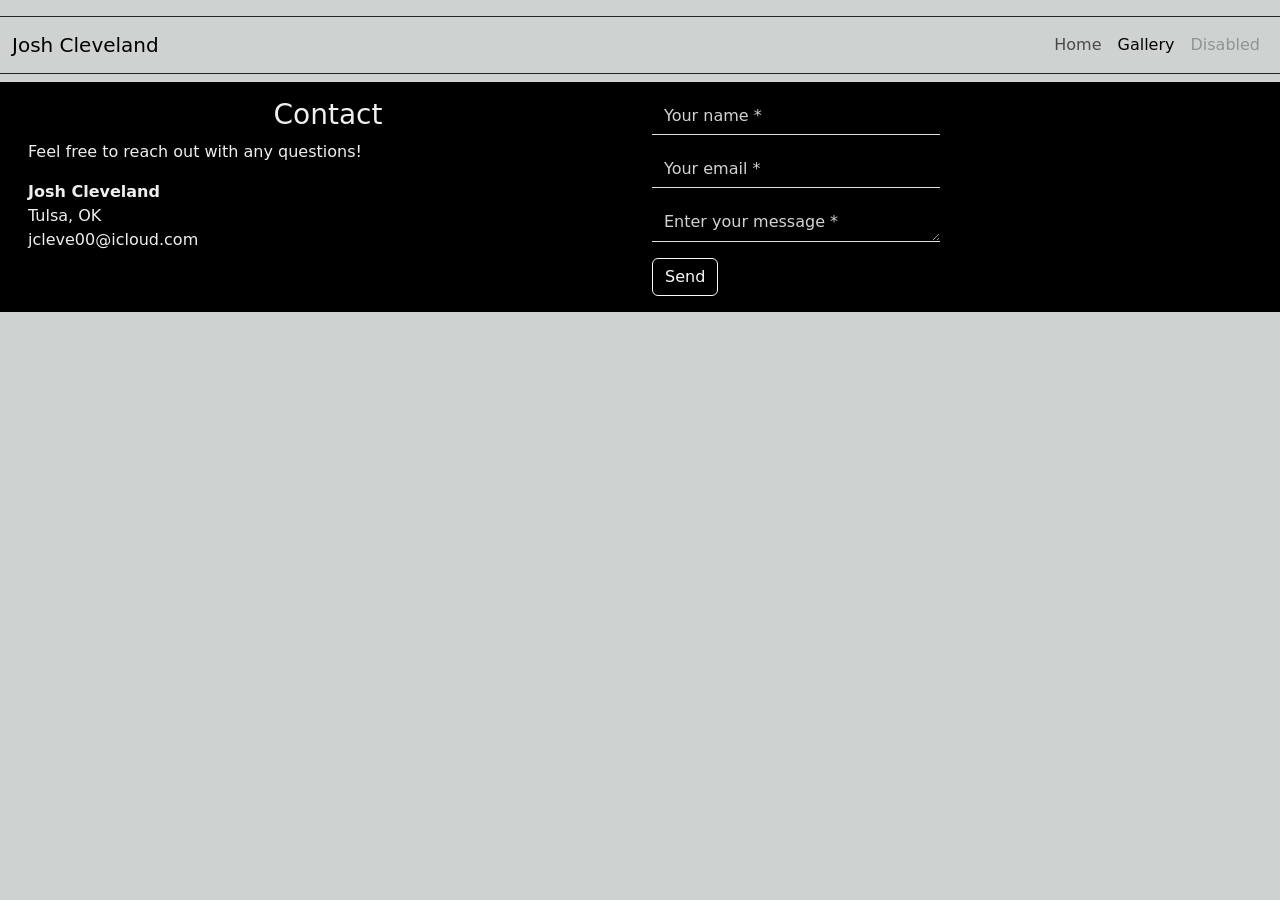
==== gallery.html @ 975a1586 "ohoto site home page and assets" ====
<!doctype html>
<html lang="en">
  <head>
    <meta charset="utf-8">
    <meta name="viewport" content="width=device-width, initial-scale=1">
    <title>Bootstrap demo</title>
    <link href="https://cdn.jsdelivr.net/npm/bootstrap@5.3.8/dist/css/bootstrap.min.css" rel="stylesheet" integrity="sha384-sRIl4kxILFvY47J16cr9ZwB07vP4J8+LH7qKQnuqkuIAvNWLzeN8tE5YBujZqJLB" crossorigin="anonymous">
    <link rel="stylesheet" href="css/styles.css">
  </head>
  <body>
    <nav class="navbar navbar-expand-sm bs-primary mt-3 border-top border-bottom border-dark" aria-label="Horizontal nav bar">
        <div class="container-fluid">
            <a class="navbar-brand" href="#">Josh Cleveland</a>
            <button class="navbar-toggler" type="button" data-bs-toggle="collapse" data-bs-target="#navbarsExample03" aria-controls="navbarsExample03" aria-expanded="false" aria-label="Toggle navigation">
                <span class="navbar-toggler-icon"></span>
            </button>
            <div class="collapse navbar-collapse justify-content-end" id="navbarsExample03">
                <ul class="navbar-nav ms-auto mb-2 mb-sm-0">
                    <li class="nav-item">
                        <a class="nav-link" aria-current="page" href="index.html">Home</a>
                    </li>
                    <li class="nav-item">
                        <a class="nav-link active" href="gallery.html">Gallery</a>
                    </li>
                    <li class="nav-item">
                        <a class="nav-link disabled" href="#" tabindex="-1" aria-disabled="true">Disabled</a>
                    </li>
                </ul>
            </div>
        </div>
    </nav>
    <main>
    
    </main>
    <footer class="container-fluid row m-0 mt-2 pt-3 px-3" style="background-color: black;">
        <div class="col-12 col-sm-6">
            <h3 class="text-center">Contact</h3>
            <p>Feel free to reach out with any questions!</p>
            <address>
                <strong>Josh Cleveland</strong><br>
                Tulsa, OK<br>
                jcleve00@icloud.com
            </address>             
        </div>
        <div class="col-12 col-sm-6 col-md-3">
            <form>
                <div class="mb-3">
                    <input type="text" class="form-control border-0 border-bottom rounded-0" id="name" placeholder="Your name *">
                </div>
                <div class="mb-3">
                    <input type="text" class="form-control border-0 border-bottom rounded-0" id="email" placeholder="Your email *">
                </div>
                <div class="mb-3">
                    <textarea type="text" class="form-control border-0 border-bottom rounded-0" id="message" rows=1 placeholder="Enter your message *"></textarea>
                </div>
                <div class="mb-3">
                    <button type="submit" class="btn btn-outline-light">Send</button>
                </div>
            </form>
        </div>
    </footer>
    
    <script src="https://cdn.jsdelivr.net/npm/bootstrap@5.3.8/dist/js/bootstrap.bundle.min.js" integrity="sha384-FKyoEForCGlyvwx9Hj09JcYn3nv7wiPVlz7YYwJrWVcXK/BmnVDxM+D2scQbITxI" crossorigin="anonymous"></script>
  </body>
</html>
---- css/styles.css ----
:root, [data-bs-theme="light"] {
    --bs-primary: rgb(206, 211, 209);
    --bs-secondary: rgb(0, 0, 0);
    --bs-success: #20c997;       
    --bs-info: #0dcaf0;          
    --bs-warning: #ffc107;       
    --bs-danger: #dc3545;        
    --bs-light: #f8f9fa;    
    --bs-dark: #212529;
    --bs-body-bg: rgb(206, 211, 209);
    --bs-body-color: rgb(238, 239, 239);
    --bs-navbar-color: black;
}

.form-control {
    background-color: black;
}
.form-control::placeholder {
    color: lightgray;
}
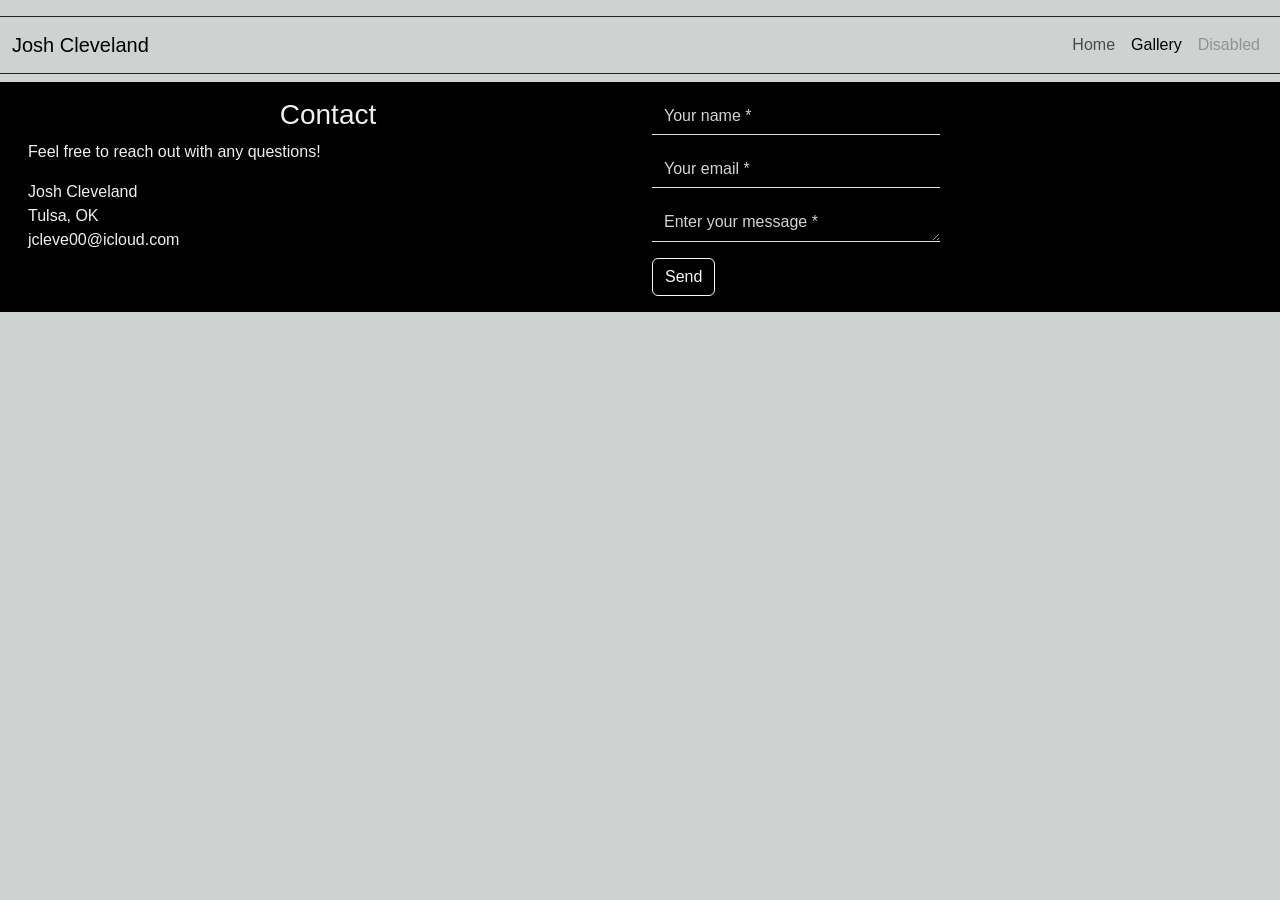
==== commit b9d5aae2: "adding new font, changed navbar mt, adding blank about page" ====
--- a/gallery.html
+++ b/gallery.html
@@ -3,14 +3,14 @@
   <head>
     <meta charset="utf-8">
     <meta name="viewport" content="width=device-width, initial-scale=1">
-    <title>Bootstrap demo</title>
+    <title>Josh Cleveland</title>
     <link href="https://cdn.jsdelivr.net/npm/bootstrap@5.3.8/dist/css/bootstrap.min.css" rel="stylesheet" integrity="sha384-sRIl4kxILFvY47J16cr9ZwB07vP4J8+LH7qKQnuqkuIAvNWLzeN8tE5YBujZqJLB" crossorigin="anonymous">
     <link rel="stylesheet" href="css/styles.css">
   </head>
   <body>
     <nav class="navbar navbar-expand-sm bs-primary mt-3 border-top border-bottom border-dark" aria-label="Horizontal nav bar">
         <div class="container-fluid">
-            <a class="navbar-brand" href="#">Josh Cleveland</a>
+            <a class="navbar-brand" href="index.html">Josh Cleveland</a>
             <button class="navbar-toggler" type="button" data-bs-toggle="collapse" data-bs-target="#navbarsExample03" aria-controls="navbarsExample03" aria-expanded="false" aria-label="Toggle navigation">
                 <span class="navbar-toggler-icon"></span>
             </button>
--- a/css/styles.css
+++ b/css/styles.css
@@ -10,8 +10,30 @@
     --bs-body-bg: rgb(206, 211, 209);
     --bs-body-color: rgb(238, 239, 239);
     --bs-navbar-color: black;
+    --bs-font-sans-serif: "Nunito Sans", -apple-system, BlinkMacSystemFont, "Segoe UI", Roboto, "Helvetica Neue", Arial, sans-serif, "Apple Color Emoji", "Segoe UI Emoji", "Segoe UI Symbol";
+    --bs-font-monospace: SFMono-Regular, Menlo, Monaco, Consolas, "Liberation Mono", "Courier New", monospace;
+    --bs-gradient: linear-gradient(180deg, rgba(255, 255, 255, 0.15), rgba(255, 255, 255, 0));
+    --bs-body-font-family: var(--bs-font-sans-serif);
+    --bs-body-font-size: 1rem;
+    --bs-body-font-weight: 300;
+    --bs-body-line-height: 1.5;
 }
-
+@import url("https://fonts.googleapis.com/css2?family=Nunito+Sans:wght@200;300;400;500;600;700&display=swap");
+body {
+    margin: 0;
+    font-family: var(--bs-body-font-family);
+    font-size: var(--bs-body-font-size);
+    font-weight: var(--bs-body-font-weight);
+    line-height: var(--bs-body-line-height);
+    color: var(--bs-body-color);
+    text-align: var(--bs-body-text-align);
+    background-color: var(--bs-body-bg);
+    -webkit-text-size-adjust: 100%;
+    -webkit-tap-highlight-color: rgba(0, 0, 0, 0);
+}
+.fade.fade-slow {
+  transition: opacity 2s ease-in-out;
+}
 .form-control {
     background-color: black;
 }
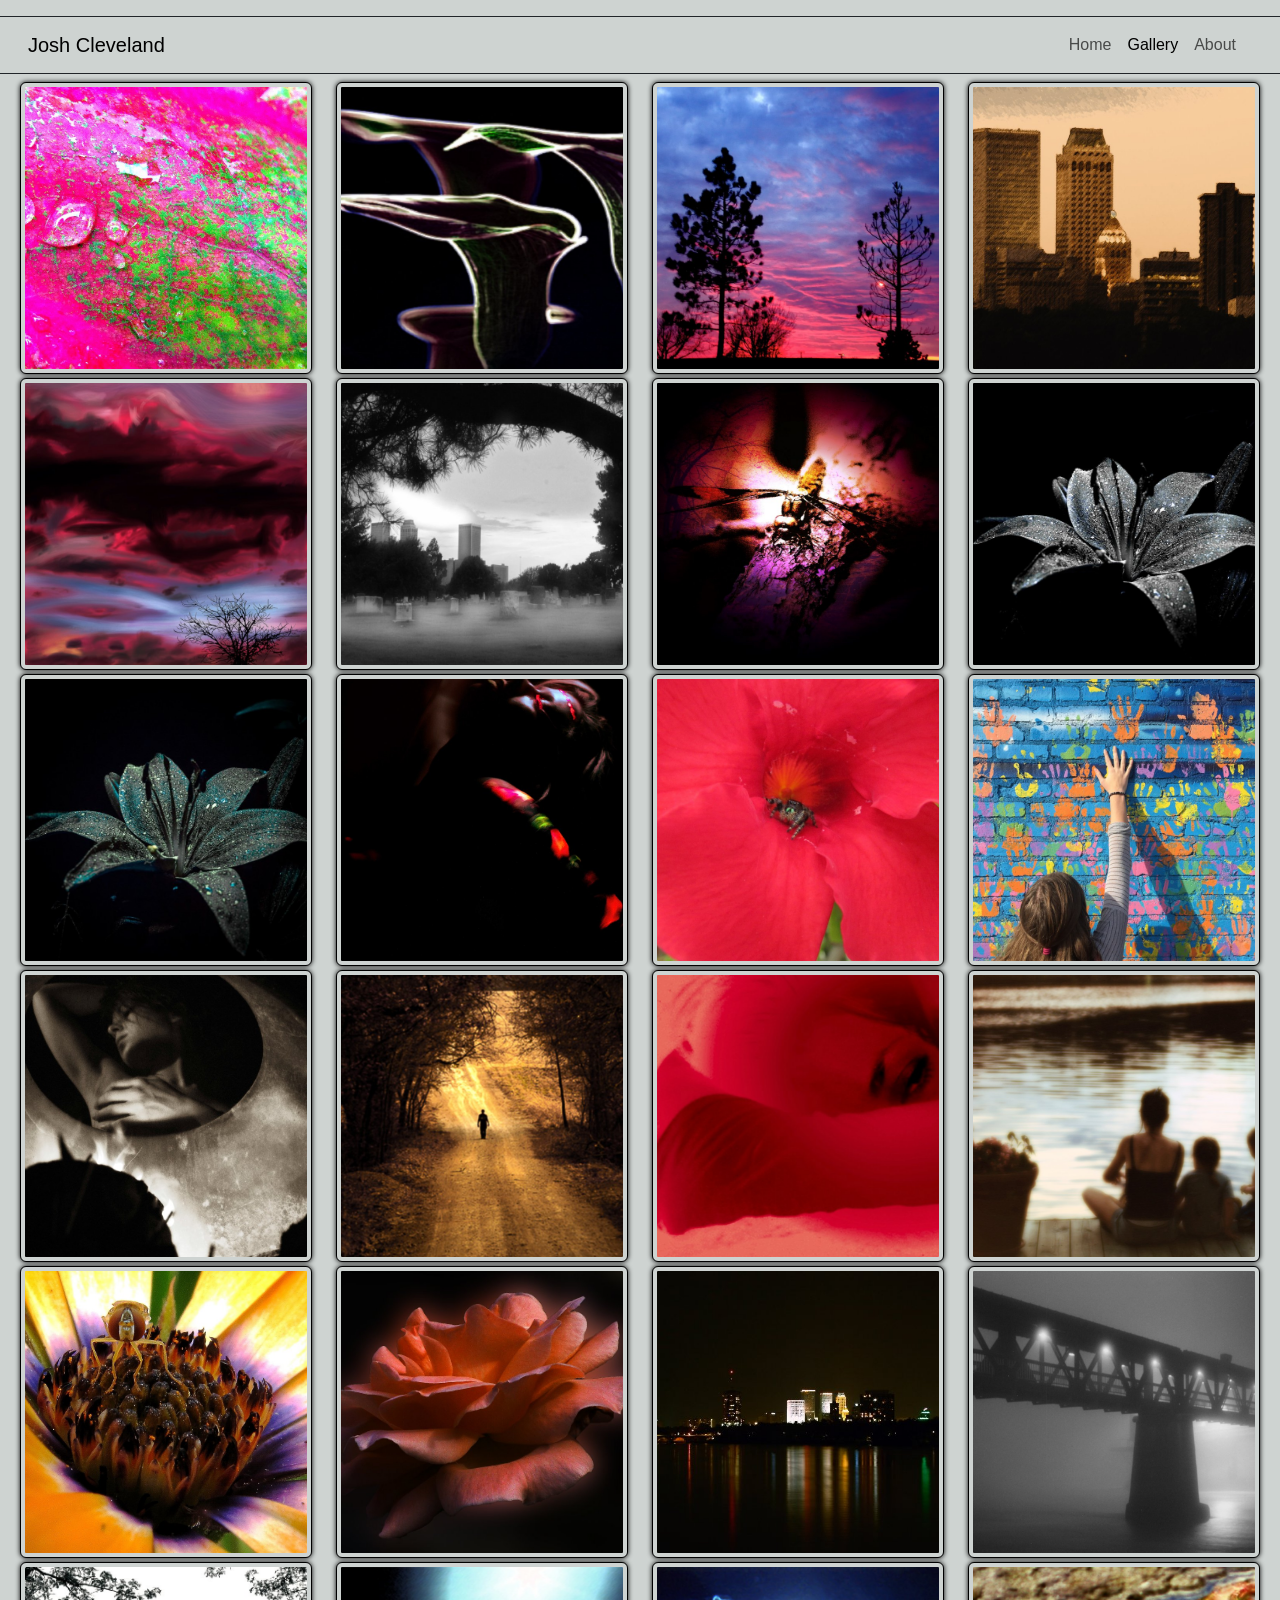
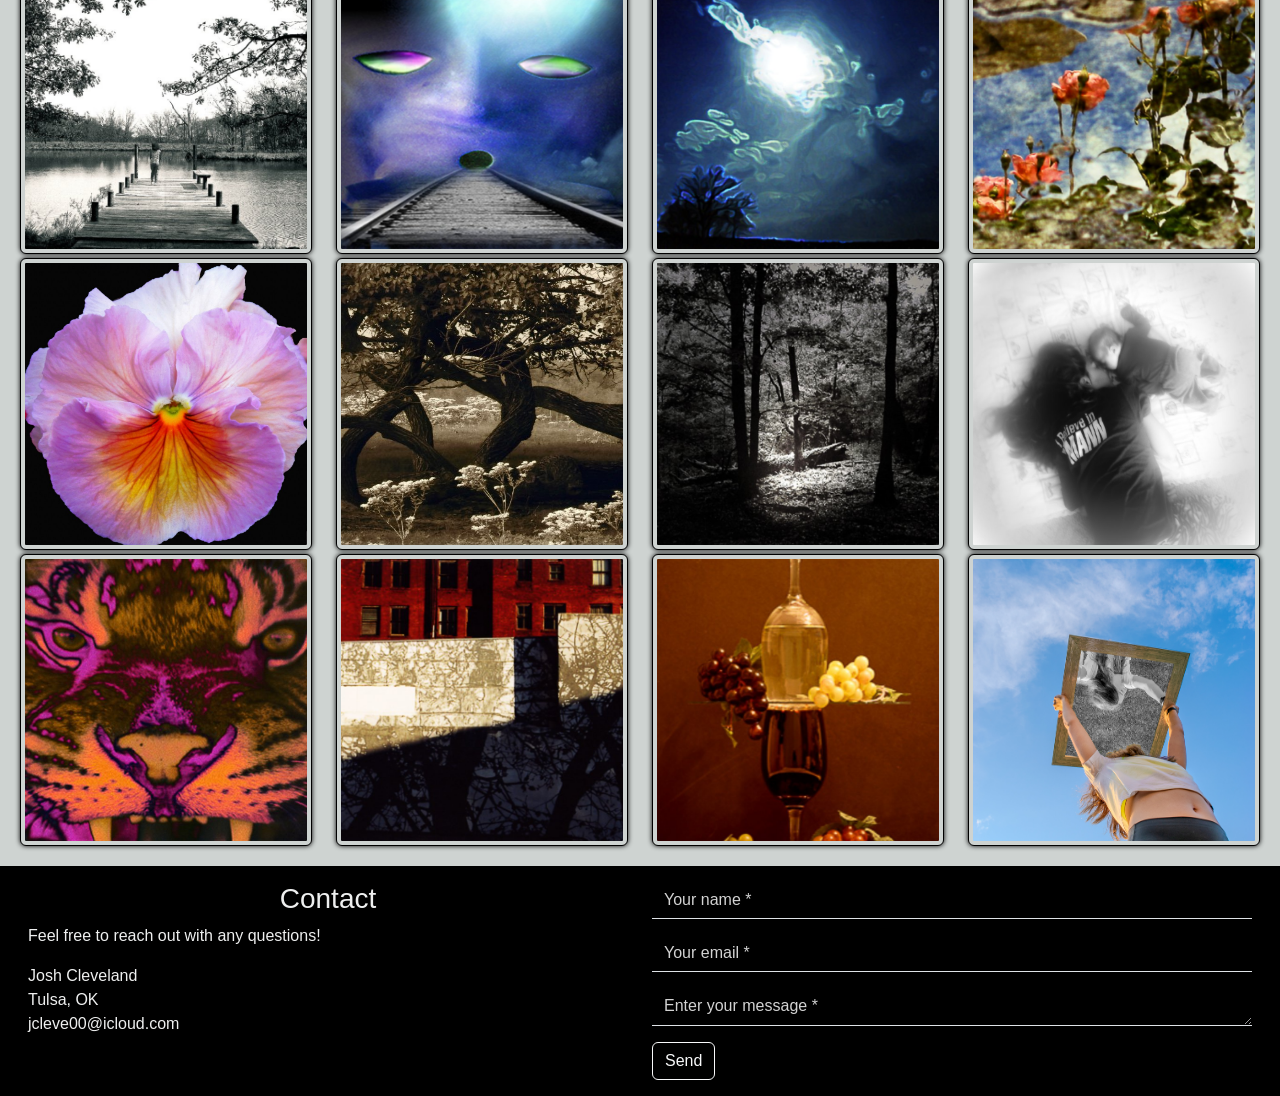
==== commit dcf86632: "Adding index.html with fade-in image and carousel. Adding gallery.html with thumbnails that expand i" ====
--- a/gallery.html
+++ b/gallery.html
@@ -7,32 +7,160 @@
     <link href="https://cdn.jsdelivr.net/npm/bootstrap@5.3.8/dist/css/bootstrap.min.css" rel="stylesheet" integrity="sha384-sRIl4kxILFvY47J16cr9ZwB07vP4J8+LH7qKQnuqkuIAvNWLzeN8tE5YBujZqJLB" crossorigin="anonymous">
     <link rel="stylesheet" href="css/styles.css">
   </head>
-  <body>
+  <body class="min-vh-100 d-flex flex-column">
     <nav class="navbar navbar-expand-sm bs-primary mt-3 border-top border-bottom border-dark" aria-label="Horizontal nav bar">
         <div class="container-fluid">
-            <a class="navbar-brand" href="index.html">Josh Cleveland</a>
+            <a class="navbar-brand ms-3" href="about.html" data-bs-toggle="tooltip" data-bs-placement="right" data-bs-title="About Me">Josh Cleveland</a>
             <button class="navbar-toggler" type="button" data-bs-toggle="collapse" data-bs-target="#navbarsExample03" aria-controls="navbarsExample03" aria-expanded="false" aria-label="Toggle navigation">
                 <span class="navbar-toggler-icon"></span>
             </button>
             <div class="collapse navbar-collapse justify-content-end" id="navbarsExample03">
-                <ul class="navbar-nav ms-auto mb-2 mb-sm-0">
+                <ul class="navbar-nav ms-auto mb-2 mb-sm-0 me-sm-4">
                     <li class="nav-item">
-                        <a class="nav-link" aria-current="page" href="index.html">Home</a>
+                        <a class="nav-link"  href="index.html">Home</a>
                     </li>
                     <li class="nav-item">
-                        <a class="nav-link active" href="gallery.html">Gallery</a>
+                        <a class="nav-link active" aria-current="page" href="gallery.html">Gallery</a>
                     </li>
                     <li class="nav-item">
-                        <a class="nav-link disabled" href="#" tabindex="-1" aria-disabled="true">Disabled</a>
+                        <a class="nav-link" href="about.html">About</a>
                     </li>
                 </ul>
             </div>
         </div>
     </nav>
     <main>
-    
+        <div id="img-modal" class="modal fade" tabindex="-1">
+            <div class="modal-dialog modal-xl">
+                <div class="modal-content">
+                    <div class="modal-header border-black">
+                        <button type="button" class="btn-close" data-bs-dismiss="modal" aria-label="Close"></button>
+                    </div>
+                    <div class="modal-body">
+                        <img class="img-fluid border border-black rounded p-1" style="box-shadow: 0px 0px 10px black;">
+                    </div>
+                    <div class="modal-footer border-black">
+                        <button type="button" class="btn btn-secondary" data-bs-dismiss="modal">Close</button>
+                    </div>
+                </div>
+            </div>
+        </div>
+        <div class="row row-cols-4 m-2">
+            <div class="col" data-bs-toggle="modal" data-bs-target="#img-modal">
+                <img src="assets/thumbnails/2013-10-01 23.36.01.jpg" class="img-thumbnail"  alt="Dew drops on pink and green leaf">
+            </div>
+            <div class="col" data-bs-toggle="modal" data-bs-target="#img-modal">
+                <img src="assets/thumbnails/3FlowerNowpurpwhtedges.jpg" class="img-thumbnail" alt="Glowing flowers against black background">
+            </div>
+            <div class="col" data-bs-toggle="modal" data-bs-target="#img-modal">
+                <img src="assets/thumbnails/April2May0011.jpg" class="img-thumbnail" alt="Pink and purple hued sunset">
+            </div>
+            <div class="col" data-bs-toggle="modal" data-bs-target="#img-modal">
+                <img src="assets/thumbnails/close-upTtownII.jpg" class="img-thumbnail" alt="Downtown Tulsa with a sketched effect">
+            </div>
+            <div class="col" data-bs-toggle="modal" data-bs-target="#img-modal">
+                <img src="assets/thumbnails/DarkSunset.jpg" class="img-thumbnail" alt="Digital painting of turbulent, ominous sunset">
+            </div>
+            <div class="col" data-bs-toggle="modal" data-bs-target="#img-modal">
+                <img src="assets/thumbnails/DPP_3115.jpg" class="img-thumbnail" alt="Foggy Tulsa cemetery">
+            </div>
+            <div class="col" data-bs-toggle="modal" data-bs-target="#img-modal">
+                <img src="assets/thumbnails/dragonfly2purp.jpg" class="img-thumbnail" alt="Dragonfly on a branch">
+            </div>
+            <div class="col" data-bs-toggle="modal" data-bs-target="#img-modal">
+                <img src="assets/thumbnails/DSC_2554.jpg" class="img-thumbnail" alt="Black white lily with scant glowing dew drops">
+            </div>
+            <div class="col" data-bs-toggle="modal" data-bs-target="#img-modal">
+                <img src="assets/thumbnails/DSC_2555.jpg" class="img-thumbnail" alt="Black white lily with lots of glowing dew drops">
+            </div>
+            <div class="col" data-bs-toggle="modal" data-bs-target="#img-modal">
+                <img src="assets/thumbnails/Glow_OuttaTheDarkRedish-2.jpg" class="img-thumbnail" alt="Portrait of woman with glowing paint">
+            </div>
+            <div class="col" data-bs-toggle="modal" data-bs-target="#img-modal">
+                <img src="assets/thumbnails/IMG_0076.jpg" class="img-thumbnail" alt="Spider inside flower">
+            </div>
+            <div class="col" data-bs-toggle="modal" data-bs-target="#img-modal">
+                <img src="assets/thumbnails/IMG_2371.jpg" class="img-thumbnail" alt="Girl putting handprint on wall">
+            </div>
+            <div class="col" data-bs-toggle="modal" data-bs-target="#img-modal">
+                <img src="assets/thumbnails/kasey2.jpg" class="img-thumbnail" alt="Black & white portrait of woman illuminated by fire">
+            </div>
+            <div class="col" data-bs-toggle="modal" data-bs-target="#img-modal">
+                <img src="assets/thumbnails/lonewalker1.jpg" class="img-thumbnail" alt="Man walking down path alone">
+            </div>
+            <div class="col" data-bs-toggle="modal" data-bs-target="#img-modal">
+                <img src="assets/thumbnails/me&D1.jpg" class="img-thumbnail" alt="Glowing red portrait of woman lying down">
+            </div>
+            <div class="col" data-bs-toggle="modal" data-bs-target="#img-modal">
+                <img src="assets/thumbnails/nessa&thekids-1.jpg" class="img-thumbnail" alt="Woman and kids sitting on dock">
+            </div>
+            <div class="col" data-bs-toggle="modal" data-bs-target="#img-modal">
+                <img src="assets/thumbnails/NewPix0121.jpg" class="img-thumbnail" alt="Insect on flower">
+            </div>
+            <div class="col" data-bs-toggle="modal" data-bs-target="#img-modal">
+                <img src="assets/thumbnails/OrangeDiffuseRose.jpg" class="img-thumbnail" alt="Orange rose">
+            </div>
+            <div class="col" data-bs-toggle="modal" data-bs-target="#img-modal">
+                <img src="assets/thumbnails/PanoramicTtown.jpg" class="img-thumbnail" alt="Tulsa citscape at night">
+            </div>
+            <div class="col" data-bs-toggle="modal" data-bs-target="#img-modal">
+                <img src="assets/thumbnails/PED.BRIDGE.jpg" class="img-thumbnail" alt="Old Tulsa pedestrian bridge in the fog">
+            </div>
+            <div class="col" data-bs-toggle="modal" data-bs-target="#img-modal">
+                <img src="assets/thumbnails/Portfolio0022.jpg" class="img-thumbnail" alt="Girl standing on the edge of a dock">
+            </div>
+            <div class="col" data-bs-toggle="modal" data-bs-target="#img-modal">
+                <img src="assets/thumbnails/Portfolio0066.jpg" class="img-thumbnail" alt="Railway tracks leading to moon like face">
+            </div>
+            <div class="col" data-bs-toggle="modal" data-bs-target="#img-modal">
+                <img src="assets/thumbnails/Project2new-2.jpg" class="img-thumbnail" alt="Otherwordly blue landscape">
+            </div>
+            <div class="col" data-bs-toggle="modal" data-bs-target="#img-modal">
+                <img src="assets/thumbnails/RosyReflection.jpg" class="img-thumbnail" alt="Roses reflected in a puddle">
+            </div>
+            <div class="col" data-bs-toggle="modal" data-bs-target="#img-modal">
+                <img src="assets/thumbnails/SandraFlower.jpg" class="img-thumbnail" alt="Pink and orange flower">
+            </div>
+            <div class="col" data-bs-toggle="modal" data-bs-target="#img-modal">
+                <img src="assets/thumbnails/sepiacurvytree004.jpg" class="img-thumbnail" alt="Trees with trunks shaped by the wind">
+            </div>
+            <div class="col" data-bs-toggle="modal" data-bs-target="#img-modal">
+                <img src="assets/thumbnails/shinedowntree-2.jpg" class="img-thumbnail" alt="Light shining down into the forest floor">
+            </div>
+            <div class="col" data-bs-toggle="modal" data-bs-target="#img-modal">
+                <img src="assets/thumbnails/shutter0002.jpg" class="img-thumbnail" alt="A girl and baby from above">
+            </div>
+            <div class="col" data-bs-toggle="modal" data-bs-target="#img-modal">
+                <img src="assets/thumbnails/tigerpink.jpg" class="img-thumbnail" alt="Face of a tiger styled pink and orange">
+            </div>
+            <div class="col" data-bs-toggle="modal" data-bs-target="#img-modal">
+                <img src="assets/thumbnails/WALLTREESHADOW-2.jpg" class="img-thumbnail" alt="Wall divided into three parts by the shadow">
+            </div>
+            <div class="col" data-bs-toggle="modal" data-bs-target="#img-modal">
+                <img src="assets/thumbnails/wineshotIII.jpg" class="img-thumbnail" alt="Wine glasses stacked on top each other">
+            </div>
+            <div class="col" data-bs-toggle="modal" data-bs-target="#img-modal">
+                <img src="assets/thumbnails/DSC_0428.jpg" class="img-thumbnail" alt="Girl hodling a mirrored reflection of herself">
+            </div>
+        </div>
+        <div class="toast-container position-fixed bottom-0 end-0 p-3">
+            <div id="purchaseToast" class="toast" role="alert" data-bs-autohide="false" aria-live="assertive" aria-atomic="true">
+                <div class="toast-header">
+                    <strong class="me-auto">Josh Cleveland</strong>
+                    <button type="button" class="btn-close" data-bs-dismiss="toast" aria-label="Close"></button>
+                </div>
+                <div class="toast-body">
+                    Hello, internet traveller! Would you like more info about how to purchase a print?
+                    Shoot me an email!
+                    <div class="mt-2 pt-2 border-top">
+                        <button type="button" class="btn btn-primary btn-sm">Email Me</button>
+                        <button type="button" class="btn btn-secondary btn-sm" data-bs-dismiss="toast">Close</button>
+                    </div>
+                </div>
+            </div>
+        </div>
     </main>
-    <footer class="container-fluid row m-0 mt-2 pt-3 px-3" style="background-color: black;">
+    <footer class="container-fluid row m-0 mt-2 pt-3 px-3 justify-content-between" style="background-color: black;">
         <div class="col-12 col-sm-6">
             <h3 class="text-center">Contact</h3>
             <p>Feel free to reach out with any questions!</p>
@@ -42,7 +170,7 @@
                 jcleve00@icloud.com
             </address>             
         </div>
-        <div class="col-12 col-sm-6 col-md-3">
+        <div class="col-12 col-sm-6">
             <form>
                 <div class="mb-3">
                     <input type="text" class="form-control border-0 border-bottom rounded-0" id="name" placeholder="Your name *">
@@ -59,7 +187,8 @@
             </form>
         </div>
     </footer>
-    
+    <script src="js/script.js" defer></script>
+    <script src="js/gallery.js" defer></script>
     <script src="https://cdn.jsdelivr.net/npm/bootstrap@5.3.8/dist/js/bootstrap.bundle.min.js" integrity="sha384-FKyoEForCGlyvwx9Hj09JcYn3nv7wiPVlz7YYwJrWVcXK/BmnVDxM+D2scQbITxI" crossorigin="anonymous"></script>
   </body>
 </html>
--- a/css/styles.css
+++ b/css/styles.css
@@ -1,4 +1,4 @@
-:root, [data-bs-theme="light"] {
+:root { 
     --bs-primary: rgb(206, 211, 209);
     --bs-secondary: rgb(0, 0, 0);
     --bs-success: #20c997;       
@@ -17,6 +17,9 @@
     --bs-body-font-size: 1rem;
     --bs-body-font-weight: 300;
     --bs-body-line-height: 1.5;
+    --bs-primary-bg-subtle: rgb(168, 168, 168);
+    --bs-primary-text-emphasis: rgb(5, 5, 5);
+    
 }
 @import url("https://fonts.googleapis.com/css2?family=Nunito+Sans:wght@200;300;400;500;600;700&display=swap");
 body {
@@ -31,12 +34,50 @@
     -webkit-text-size-adjust: 100%;
     -webkit-tap-highlight-color: rgba(0, 0, 0, 0);
 }
+/* Landing page */
 .fade.fade-slow {
   transition: opacity 2s ease-in-out;
 }
+.carousel-fade, .carousel-item {
+    transition: opacity 3s ease-in-out !important;
+}
+/* Form styles */
 .form-control {
     background-color: black;
 }
 .form-control::placeholder {
     color: lightgray;
-}+}
+.form-control:focus-visible {
+    background-color: var(--bs-secondary);
+    outline: 2px solid white;
+    outline-offset: 2px;
+}
+/* Gallery page */
+.img-thumbnail {
+    width: 100%; 
+    aspect-ratio: 1/1;
+    object-fit: cover;
+    border: 1px solid black;
+    box-shadow: 0 0 5px black;
+    margin-bottom: 4px;
+}
+.toast {
+    --bs-toast-color: black;
+}
+.btn-primary {
+    --bs-btn-bg: black;
+    --bs-btn-border-color: grey;
+    --bs-btn-hover-color: #fff;
+    --bs-btn-hover-bg: grey;
+    --bs-btn-hover-border-color: black;
+}
+
+/* About page */
+.accordion {
+    --bs-accordion-btn-focus-box-shadow: 0 0 0 0.25rem rgb(98, 97, 97);
+}
+.accordion-item, .accordion-header, .accordion-body, .accordion-button {
+    color: black;
+    border-color: black;
+}
